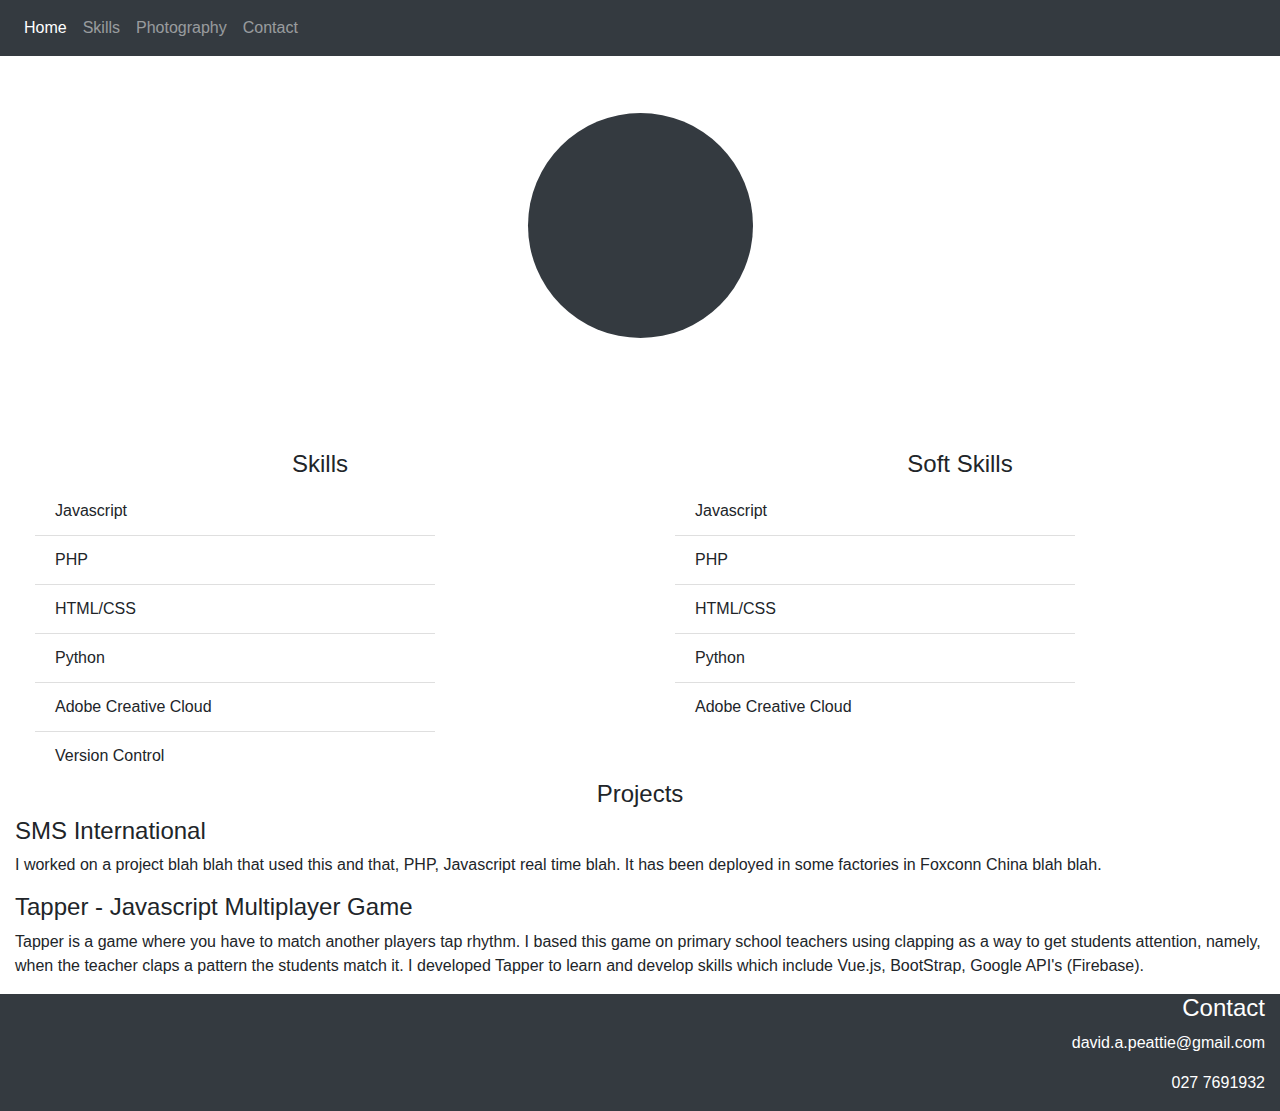
==== index.html @ 4c99501d "tapper Update" ====
<!DOCTYPE html>

 
<html><head>
<meta charset="utf-8">
<meta name="viewport" content="width=device-width, initial-scale=1, shrink-to-fit=no">
<title>DaPeattie</title>

<link rel="stylesheet" href="https://maxcdn.bootstrapcdn.com/bootstrap/4.0.0/css/bootstrap.min.css" integrity="sha384-Gn5384xqQ1aoWXA+058RXPxPg6fy4IWvTNh0E263XmFcJlSAwiGgFAW/dAiS6JXm" crossorigin="anonymous">
<link href="images/icons/web128.png" rel="icon" sizes="128x128"/>
<link rel="stylesheet"  type="text/css" href="css/main.css" />




</head>
<body>


<nav  class="navbar navbar-expand-sm navbar-dark bg-dark fixed-top" id="navContainer">
	<button class="navbar-toggler " type="button" data-toggle="collapse" data-target="#navbar" >
    	<span class="navbar-toggler-icon"></span>
  	</button>
  <!-- Navbar content -->
	<div class="collapse navbar-collapse" id="navbar">
    
        <ul class="navbar-nav">
            <li class="nav-item active">
              <a class="nav-link" href="#" id="homeNav">Home</a>
            </li>
            <li class="nav-item">
              <a class="nav-link"  href="#skills" id="skillsNav">Skills</a>
            </li>
            <li class="nav-item ">
              <a class="nav-link" href="photography.html">Photography</a>
            </li>
            <li class="nav-item">
              <a class="nav-link"  href="#contact" id="contactNav">Contact</a>
            </li>
        </ul>
	</div>
</nav>





<div class="main" >

  <div class="contentx">
  	<div class="container-fluid w-100 text-center d-flex mainBanner">
    	<div class="rounded-circle bg-dark m-auto" >
        </div>
    </div>
  
  
  
	<div id="skills" class="skills d-flex flex-wrap">
    	<div class="container-fluid w-50">
        <h4 class="w-100 text-center">Skills</h4>
            <ul class="list-group list-group-flush">
              <li class="list-group-item border-top-0 ">Javascript</li>
              <li class="list-group-item">PHP</li>
              <li class="list-group-item">HTML/CSS</li>
              <li class="list-group-item">Python</li>
              <li class="list-group-item">Adobe Creative Cloud</li>
              <li class="list-group-item">Version Control</li>
            </ul>
        </div>
        <div class="container-fluid w-50">
        <h4 class="w-100 text-center">Soft Skills</h4>
            <ul class="list-group list-group-flush ">
              <li class="list-group-item border-top-0 ">Javascript</li>
              <li class="list-group-item">PHP</li>
              <li class="list-group-item">HTML/CSS</li>
              <li class="list-group-item">Python</li>
              <li class="list-group-item">Adobe Creative Cloud</li>
            </ul>
        </div>
		
	</div>
    
    
	<div id="projects" class="projects d-flex flex-wrap">
		<h4 class="w-100 text-center">Projects</h4>
        
        <div class="container-fluid w-100">
        	<h4 class="">SMS International</h4>
            <p>I worked on a project blah blah that used this and that, PHP, Javascript real time blah.
            	It has been deployed in some factories in Foxconn China blah blah.
            </p>
        </div>
        
        <div class="container-fluid w-100">
            <h4 class="">Tapper - Javascript Multiplayer Game</h4>
            <p>Tapper is a game where you have to match another players tap rhythm. I based this game on primary school teachers using clapping as a way to get students attention, namely, when the teacher claps a pattern the students match it. I developed Tapper to learn and develop skills which include Vue.js, BootStrap, Google API's (Firebase).  
            </p>
        </div>
        
	</div>
	<div id="contact" class="contact ">
    	<div class="container-fluid w-100 float-right bg-dark text-white text-right">
            <h4 class="w100">Contact</h4>
            <p>david.a.peattie@gmail.com</p>
            <p>027 7691932</p> 
        </div> 	
	</div>
	
    
  </div>
	
	
	
</div>










<!--<script src="https://code.jquery.com/jquery-3.2.1.slim.min.js" integrity="sha384-KJ3o2DKtIkvYIK3UENzmM7KCkRr/rE9/Qpg6aAZGJwFDMVNA/GpGFF93hXpG5KkN" crossorigin="anonymous"></script>-->
<script src="https://code.jquery.com/jquery-3.3.1.min.js" crossorigin="anonymous"></script>
<script src="https://cdnjs.cloudflare.com/ajax/libs/popper.js/1.12.9/umd/popper.min.js" integrity="sha384-ApNbgh9B+Y1QKtv3Rn7W3mgPxhU9K/ScQsAP7hUibX39j7fakFPskvXusvfa0b4Q" crossorigin="anonymous"></script>
<script src="https://maxcdn.bootstrapcdn.com/bootstrap/4.0.0/js/bootstrap.min.js" integrity="sha384-JZR6Spejh4U02d8jOt6vLEHfe/JQGiRRSQQxSfFWpi1MquVdAyjUar5+76PVCmYl" crossorigin="anonymous"></script>
<script>/* https://analytics.google.com/analytics/web/provision/?authuser=0#provision/SignUp/
(function(i,s,o,g,r,a,m){i['GoogleAnalyticsObject']=r;i[r]=i[r]||function(){
(i[r].q=i[r].q||[]).push(arguments)},i[r].l=1*new Date();a=s.createElement(o),
m=s.getElementsByTagName(o)[0];a.async=1;a.src=g;m.parentNode.insertBefore(a,m)
})(window,document,'script','https://www.google-analytics.com/analytics.js','ga');

ga('create', 'UA-XXXXX-Y', 'auto');
ga('send', 'pageview');
*/




</script>

<script>

$('#skillsNav').click(function(){
	$("html, body").animate({ scrollTop: $('#skills').offset().top - $('#navContainer').outerHeight() }, 300);
});

$('#contactNav').click(function(){
	$("html, body").animate({ scrollTop: $('#contact').offset().top - $('#navContainer').outerHeight() }, 300);
});

$('#homeNav').click(function(){
	$("html, body").animate({ scrollTop: $('html').offset().top }, 300);
});


</script>


</body>
</html>
---- css/main.css ----
/* -----  Binary Clock custom css  --- */

.binaryClock{
	height: 100px;
    width: 400px;
	position:absolute;
	top:50%;
	left:13%;
	background-color:black;
	
}

.fourHigh:first-child{
	border:black solid 3px;
}

.fourHigh{
	height:100%;
	width:14.2857%;	
	background-color:green;
	display: inline-block;
    padding: 0;
    margin: 0;
	float:left;
	box-sizing:border-box;

	border-style: solid;
	border-color:black;
	border-width: 3px 3px 3px 0;
}

.fourHigh div{
	width:100%;
	height:25%;
	//background-color:black;
	box-sizing: border-box;
	border-bottom: 3px solid black;
	
}



.fourHigh div:last-child{
	border:none;
}


.fourHigh .digit{
    position: absolute;
    width: 51px;
    height: 94px;
    border: none;
    font-family: sans-serif;
    font-size: 86px;
    text-align: center;
    line-height: 1.1;
}

/* -----  RT css ---- */
.progress-label {
	float: left;
    width: 25%;
    text-align: center;
}

#preGame, #app{
	max-width: 575px;
    margin: auto	
}

.tapActions button{
	width:50%;
	margin:0 5px 0 0 !important;	
}

.tapActions button:last-child{
	margin:0 !important;	
}




/* -----  photography css ---- */
.carousel-inner>.carousel-item>a>div, .carousel-inner>.carousel-item>div {
    margin: 0 auto;
	background-position: top center;
	background-origin:border-box;
	background-repeat: no-repeat;
	background-size: contain;
	height:100%;
	

}

.carousel-inner>.carousel-item>a>img, .carousel-inner>.carousel-item>img {
	object-fit: contain;
	height:700px
}



/* -------------------- home css --------------------------- */
.main{
	width:100%;
	background-color:white;
}

.mainBanner{
	height: 50vh;
    background-size: 100%;
    background-image: url(images/photos/IMG_4545.jpg);
    background-repeat: no-repeat;	
	
}

.mainBanner .rounded-circle{
	width:25vh;
	height:25vh;
}

.skills .list-group{
	max-width:400px;
	margin-left:20px;	
}



/* ----- same as nav-bar-sm collapse size ----- */
@media screen and (max-width: 575px){
	.skills .container-fluid {
		width:100% !important
	}
}
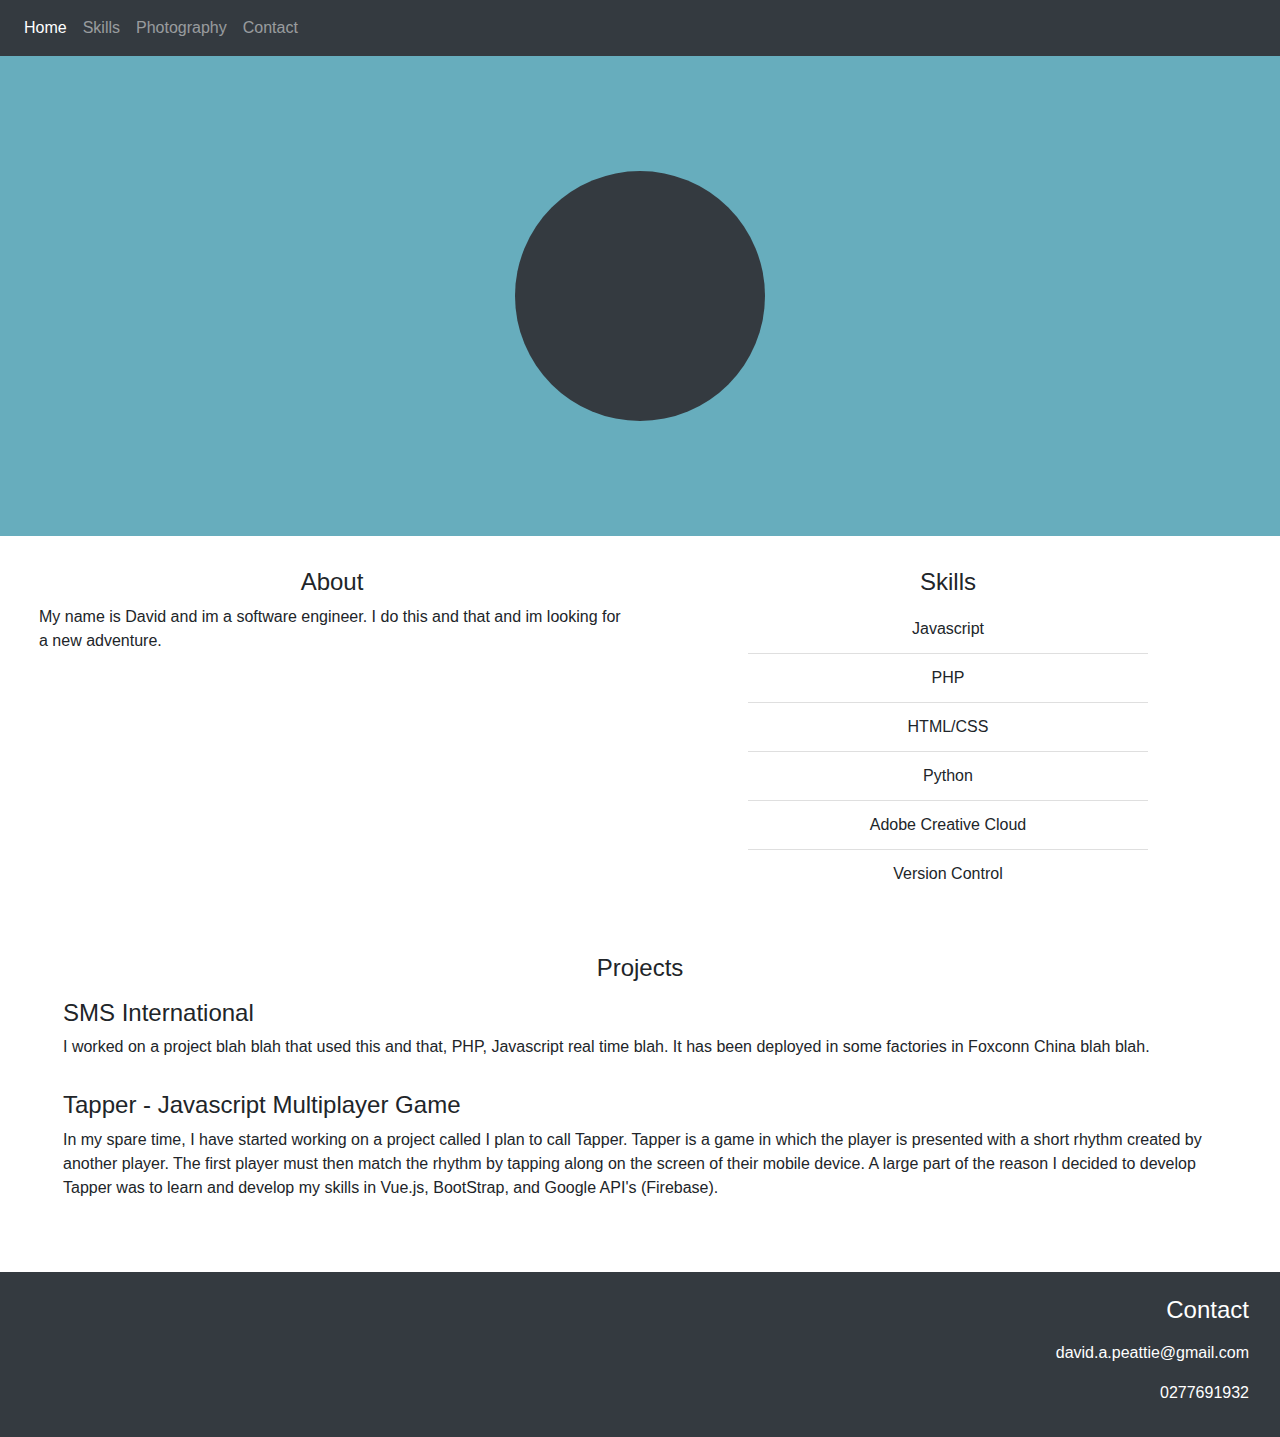
==== commit b8890ebb: "css updates" ====
--- a/index.html
+++ b/index.html
@@ -47,18 +47,26 @@
 
 <div class="main" >
 
-  <div class="contentx">
+  <div class="content mx-auto">
   	<div class="container-fluid w-100 text-center d-flex mainBanner">
     	<div class="rounded-circle bg-dark m-auto" >
         </div>
     </div>
   
+        
   
-  
-	<div id="skills" class="skills d-flex flex-wrap">
-    	<div class="container-fluid w-50">
-        <h4 class="w-100 text-center">Skills</h4>
-            <ul class="list-group list-group-flush">
+	<div id="skills" class="skills d-flex flex-wrap m-4">
+   	
+   		<div class="container-fluid w-50 my-2">
+      		<h4 class="w-100 text-center">About</h4>
+            <p>My name is David and im a software engineer. I do this and that and im looking for a new adventure.
+            </p>
+        </div>
+   	
+   	
+    	<div class="container-fluid w-50 text-center my-2">
+        <h4 class="w-100 ">Skills</h4>
+            <ul class="list-group list-group-flush mx-auto">
               <li class="list-group-item border-top-0 ">Javascript</li>
               <li class="list-group-item">PHP</li>
               <li class="list-group-item">HTML/CSS</li>
@@ -67,48 +75,41 @@
               <li class="list-group-item">Version Control</li>
             </ul>
         </div>
-        <div class="container-fluid w-50">
-        <h4 class="w-100 text-center">Soft Skills</h4>
-            <ul class="list-group list-group-flush ">
-              <li class="list-group-item border-top-0 ">Javascript</li>
-              <li class="list-group-item">PHP</li>
-              <li class="list-group-item">HTML/CSS</li>
-              <li class="list-group-item">Python</li>
-              <li class="list-group-item">Adobe Creative Cloud</li>
-            </ul>
-        </div>
+
 		
 	</div>
     
     
-	<div id="projects" class="projects d-flex flex-wrap">
+	<div id="projects" class="projects d-flex flex-wrap m-5">
 		<h4 class="w-100 text-center">Projects</h4>
         
-        <div class="container-fluid w-100">
+        <div class="container-fluid w-100 my-2">
         	<h4 class="">SMS International</h4>
             <p>I worked on a project blah blah that used this and that, PHP, Javascript real time blah.
             	It has been deployed in some factories in Foxconn China blah blah.
             </p>
         </div>
         
-        <div class="container-fluid w-100">
+        <div class="container-fluid w-100 my-2">
             <h4 class="">Tapper - Javascript Multiplayer Game</h4>
-            <p>Tapper is a game where you have to match another players tap rhythm. I based this game on primary school teachers using clapping as a way to get students attention, namely, when the teacher claps a pattern the students match it. I developed Tapper to learn and develop skills which include Vue.js, BootStrap, Google API's (Firebase).  
+            <p>In my spare time, I have started working on a project called I plan to call Tapper. Tapper is a game in which the player is presented with a short rhythm created by another player. The first player must then match the rhythm by tapping along on the screen of their mobile device. A large part of the reason I decided to develop Tapper was to learn and develop my skills in Vue.js, BootStrap, and Google API's (Firebase).
             </p>
         </div>
         
 	</div>
-	<div id="contact" class="contact ">
-    	<div class="container-fluid w-100 float-right bg-dark text-white text-right">
-            <h4 class="w100">Contact</h4>
-            <p>david.a.peattie@gmail.com</p>
-            <p>027 7691932</p> 
+	
+	
+   
+     
+  </div> <!-- content end -->
+
+	<div id="contact" class="contact bg-dark p-3">
+    	<div class="container-fluid w-100 text-white text-right my-2">
+            <h4 class="mb-3">Contact</h4>
+			<p><a href="mailto:david.a.peattie@gmail.com">david.a.peattie@gmail.com</a></p>
+			<p><a href="tel:+64277691932" >0277691932</a></p> 
         </div> 	
 	</div>
-	
-    
-  </div>
-	
 	
 	
 </div>
--- a/css/main.css
+++ b/css/main.css
@@ -104,19 +104,21 @@
 .main{
 	width:100%;
 	background-color:white;
+	margin-top:56px;
 }
 
 .mainBanner{
-	height: 50vh;
-    background-size: 100%;
-    background-image: url(images/photos/IMG_4545.jpg);
-    background-repeat: no-repeat;	
-	
+    height: 480px;
+	background-color:#67adbd;
 }
 
 .mainBanner .rounded-circle{
-	width:25vh;
-	height:25vh;
+	width: 250px;
+    height: 250px;
+    background-image: url(../images/photos/IMG_4545.jpg);
+    background-repeat: no-repeat;
+    background-position: center;
+    background-size: 164%;
 }
 
 .skills .list-group{
@@ -124,6 +126,18 @@
 	margin-left:20px;	
 }
 
+
+
+.contact a{
+	color:white;	
+	-webkit-transition: 0.2s;
+	-o-transition: 0.2s;
+	transition: 0.2s;
+}
+.contact a:hover{
+	text-decoration: none;
+	color:#67adbd		
+}
 
 
 /* ----- same as nav-bar-sm collapse size ----- */
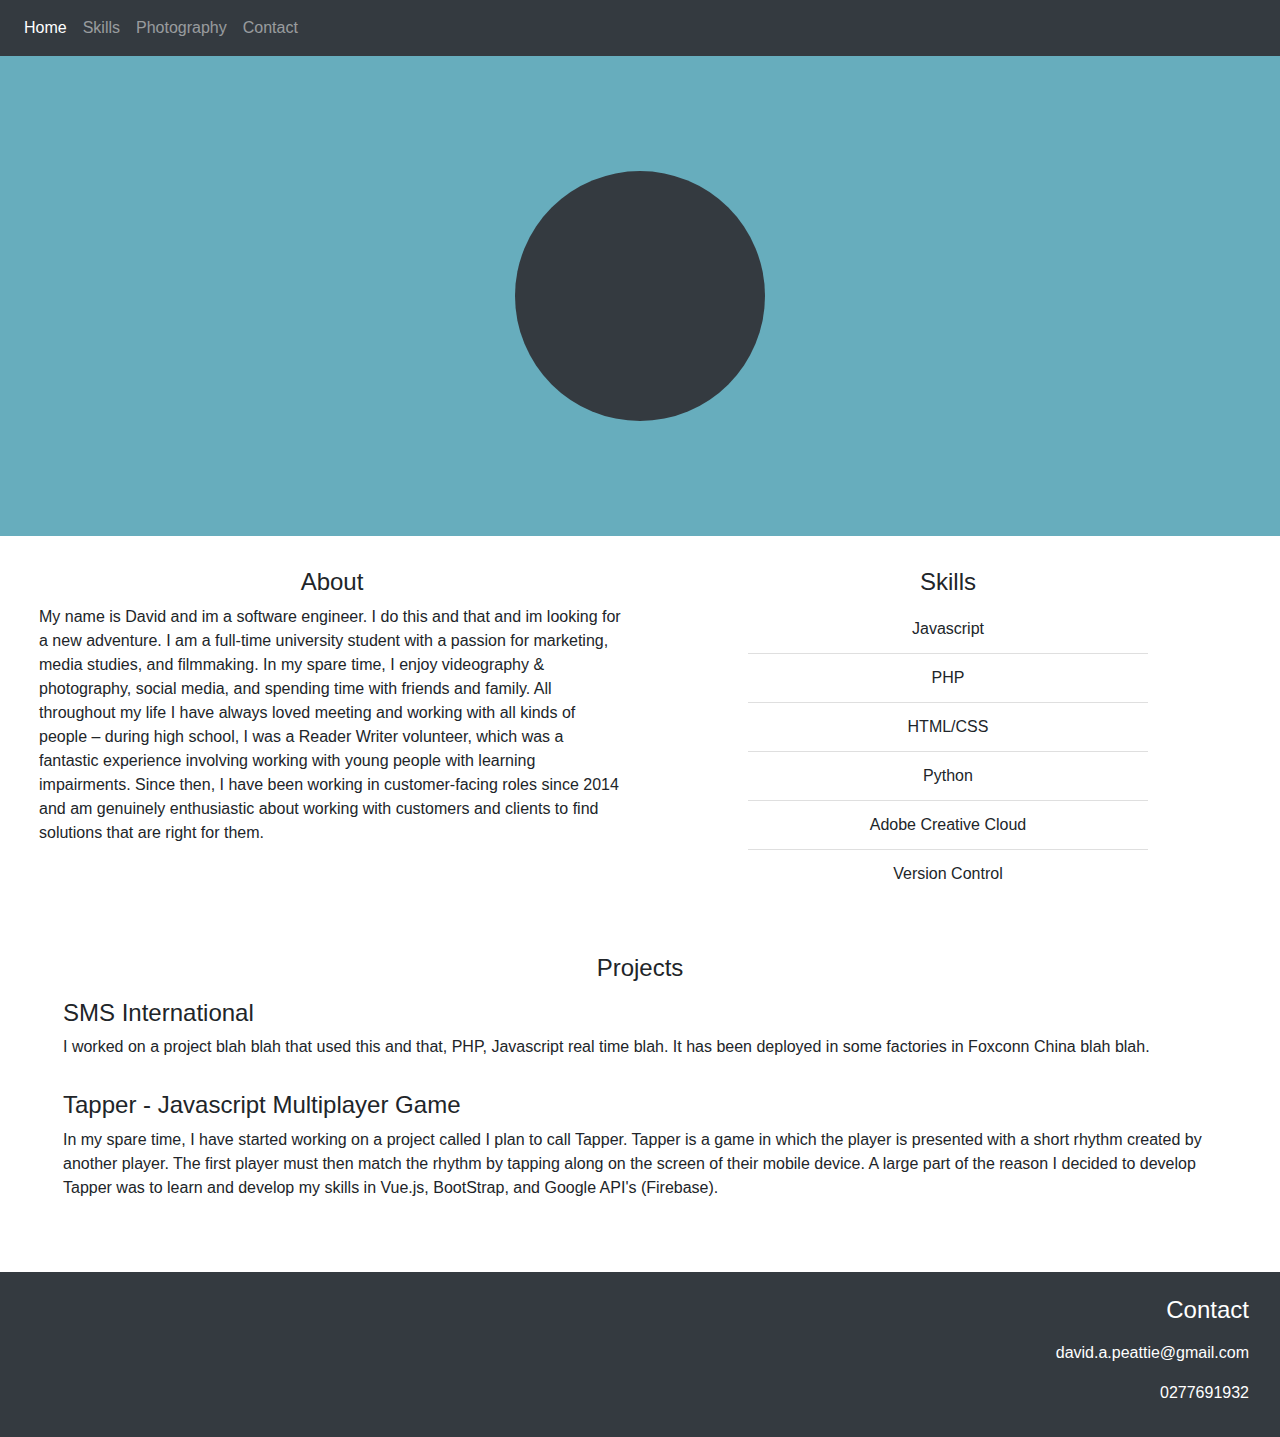
==== commit d88e1d81: "bloat about" ====
--- a/index.html
+++ b/index.html
@@ -60,6 +60,7 @@
    		<div class="container-fluid w-50 my-2">
       		<h4 class="w-100 text-center">About</h4>
             <p>My name is David and im a software engineer. I do this and that and im looking for a new adventure.
+            I am a full-time university student with a passion for marketing, media studies, and filmmaking. In my spare time, I enjoy videography & photography, social media, and spending time with friends and family. All throughout my life I have always loved meeting and working with all kinds of people – during high school, I was a Reader Writer volunteer, which was a fantastic experience involving working with young people with learning impairments. Since then, I have been working in customer-facing roles since 2014 and am genuinely enthusiastic about working with customers and clients to find solutions that are right for them.
             </p>
         </div>
    	
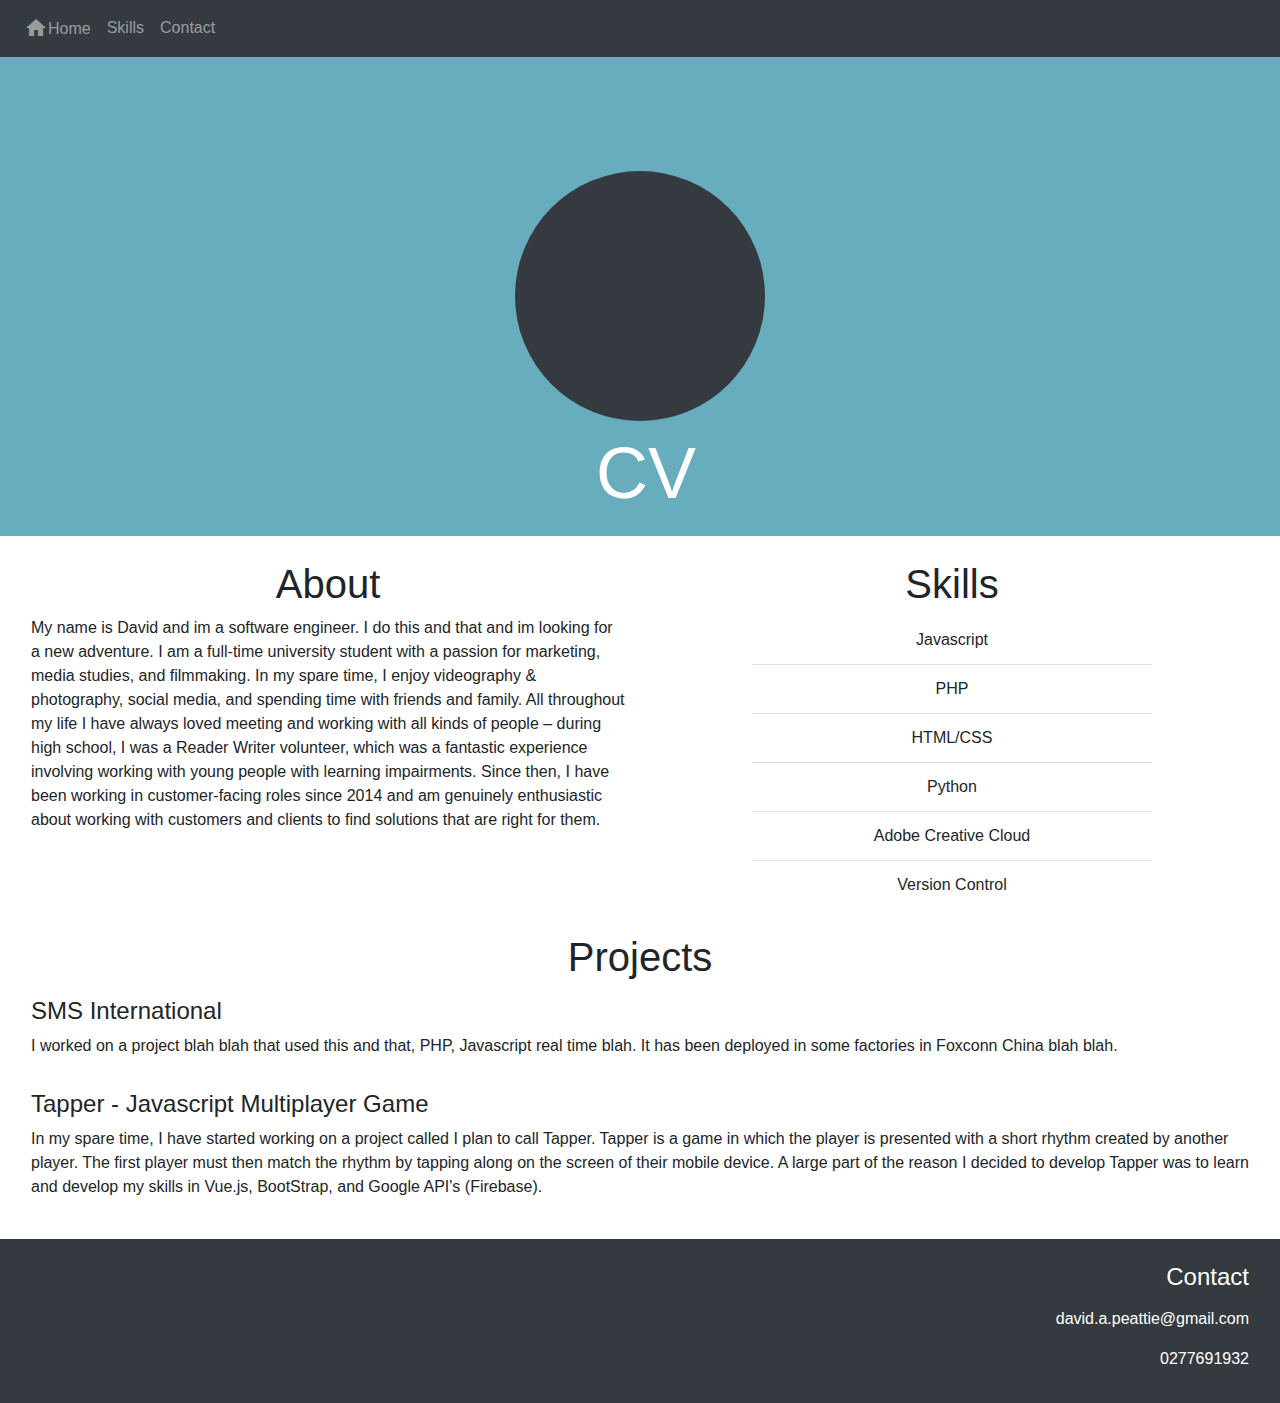
==== commit b6e9ef1c: "cv and headings" ====
--- a/index.html
+++ b/index.html
@@ -6,8 +6,10 @@
 <meta name="viewport" content="width=device-width, initial-scale=1, shrink-to-fit=no">
 <title>DaPeattie</title>
 
+	
+<link href="https://fonts.googleapis.com/icon?family=Material+Icons" rel="stylesheet">
 <link rel="stylesheet" href="https://maxcdn.bootstrapcdn.com/bootstrap/4.0.0/css/bootstrap.min.css" integrity="sha384-Gn5384xqQ1aoWXA+058RXPxPg6fy4IWvTNh0E263XmFcJlSAwiGgFAW/dAiS6JXm" crossorigin="anonymous">
-<link href="images/icons/web128.png" rel="icon" sizes="128x128"/>
+<link href="images/icons/web192.png" rel="icon" sizes="192x192"/>
 <link rel="stylesheet"  type="text/css" href="css/main.css" />
 
 
@@ -25,17 +27,14 @@
 	<div class="collapse navbar-collapse" id="navbar">
     
         <ul class="navbar-nav">
-            <li class="nav-item active">
-              <a class="nav-link" href="#" id="homeNav">Home</a>
+            <li class="nav-item">
+              <a class="nav-link t-300" href="#" id="homeNav"><i class="material-icons">home</i>Home</a>
             </li>
             <li class="nav-item">
-              <a class="nav-link"  href="#skills" id="skillsNav">Skills</a>
-            </li>
-            <li class="nav-item ">
-              <a class="nav-link" href="photography.html">Photography</a>
+              <a class="nav-link t-300"  href="#skills" id="skillsNav">Skills</a>
             </li>
             <li class="nav-item">
-              <a class="nav-link"  href="#contact" id="contactNav">Contact</a>
+              <a class="nav-link t-300"  href="#contact" id="contactNav">Contact</a>
             </li>
         </ul>
 	</div>
@@ -50,15 +49,17 @@
   <div class="content mx-auto">
   	<div class="container-fluid w-100 text-center d-flex mainBanner">
     	<div class="rounded-circle bg-dark m-auto" >
-        </div>
+    		 <h1 class="display-3 position-absolute cvDiv"><a class="cvLink t-300" target="_blank" href="./files/David CV 2018.pdf">CV</a></h1>
+    	</div>
+       
     </div>
   
         
   
-	<div id="skills" class="skills d-flex flex-wrap m-4">
+	<div id="skills" class="skills d-flex flex-wrap m-3">
    	
    		<div class="container-fluid w-50 my-2">
-      		<h4 class="w-100 text-center">About</h4>
+      		<h1 class="w-100 text-center">About</h1>
             <p>My name is David and im a software engineer. I do this and that and im looking for a new adventure.
             I am a full-time university student with a passion for marketing, media studies, and filmmaking. In my spare time, I enjoy videography & photography, social media, and spending time with friends and family. All throughout my life I have always loved meeting and working with all kinds of people – during high school, I was a Reader Writer volunteer, which was a fantastic experience involving working with young people with learning impairments. Since then, I have been working in customer-facing roles since 2014 and am genuinely enthusiastic about working with customers and clients to find solutions that are right for them.
             </p>
@@ -66,7 +67,7 @@
    	
    	
     	<div class="container-fluid w-50 text-center my-2">
-        <h4 class="w-100 ">Skills</h4>
+        <h1 class="w-100 ">Skills</h1>
             <ul class="list-group list-group-flush mx-auto">
               <li class="list-group-item border-top-0 ">Javascript</li>
               <li class="list-group-item">PHP</li>
@@ -81,8 +82,8 @@
 	</div>
     
     
-	<div id="projects" class="projects d-flex flex-wrap m-5">
-		<h4 class="w-100 text-center">Projects</h4>
+	<div id="projects" class="projects d-flex flex-wrap m-3">
+		<h1 class="w-100 text-center">Projects</h1>
         
         <div class="container-fluid w-100 my-2">
         	<h4 class="">SMS International</h4>
@@ -107,8 +108,8 @@
 	<div id="contact" class="contact bg-dark p-3">
     	<div class="container-fluid w-100 text-white text-right my-2">
             <h4 class="mb-3">Contact</h4>
-			<p><a href="mailto:david.a.peattie@gmail.com">david.a.peattie@gmail.com</a></p>
-			<p><a href="tel:+64277691932" >0277691932</a></p> 
+			<p><a class="t-300" href="mailto:david.a.peattie@gmail.com">david.a.peattie@gmail.com</a></p>
+			<p><a class="t-300" href="tel:+64277691932" >0277691932</a></p>
         </div> 	
 	</div>
 	
--- a/css/main.css
+++ b/css/main.css
@@ -33,7 +33,7 @@
 .fourHigh div{
 	width:100%;
 	height:25%;
-	//background-color:black;
+	/*background-color:black;*/
 	box-sizing: border-box;
 	border-bottom: 3px solid black;
 	
@@ -128,17 +128,41 @@
 
 
 
-.contact a{
+.contact a, .cvLink{
 	color:white;	
-	-webkit-transition: 0.2s;
-	-o-transition: 0.2s;
-	transition: 0.2s;
 }
-.contact a:hover{
+
+.contact a:hover {
 	text-decoration: none;
 	color:#67adbd		
 }
 
+.cvLink:hover{
+	text-decoration: none;
+	color:black;
+}
+
+
+.cvDiv{
+	left: 50%;
+    top: 430px;
+    margin-left: -44px;
+}
+
+#navbar .nav-link:hover{
+	color:#67adbd;	
+}
+
+
+.t-300{
+	-webkit-transition: 0.3s;
+	-o-transition: 0.3s;
+	transition: 0.3s;	
+}
+
+.nav-link .material-icons{
+	vertical-align: -6px;
+}
 
 /* ----- same as nav-bar-sm collapse size ----- */
 @media screen and (max-width: 575px){
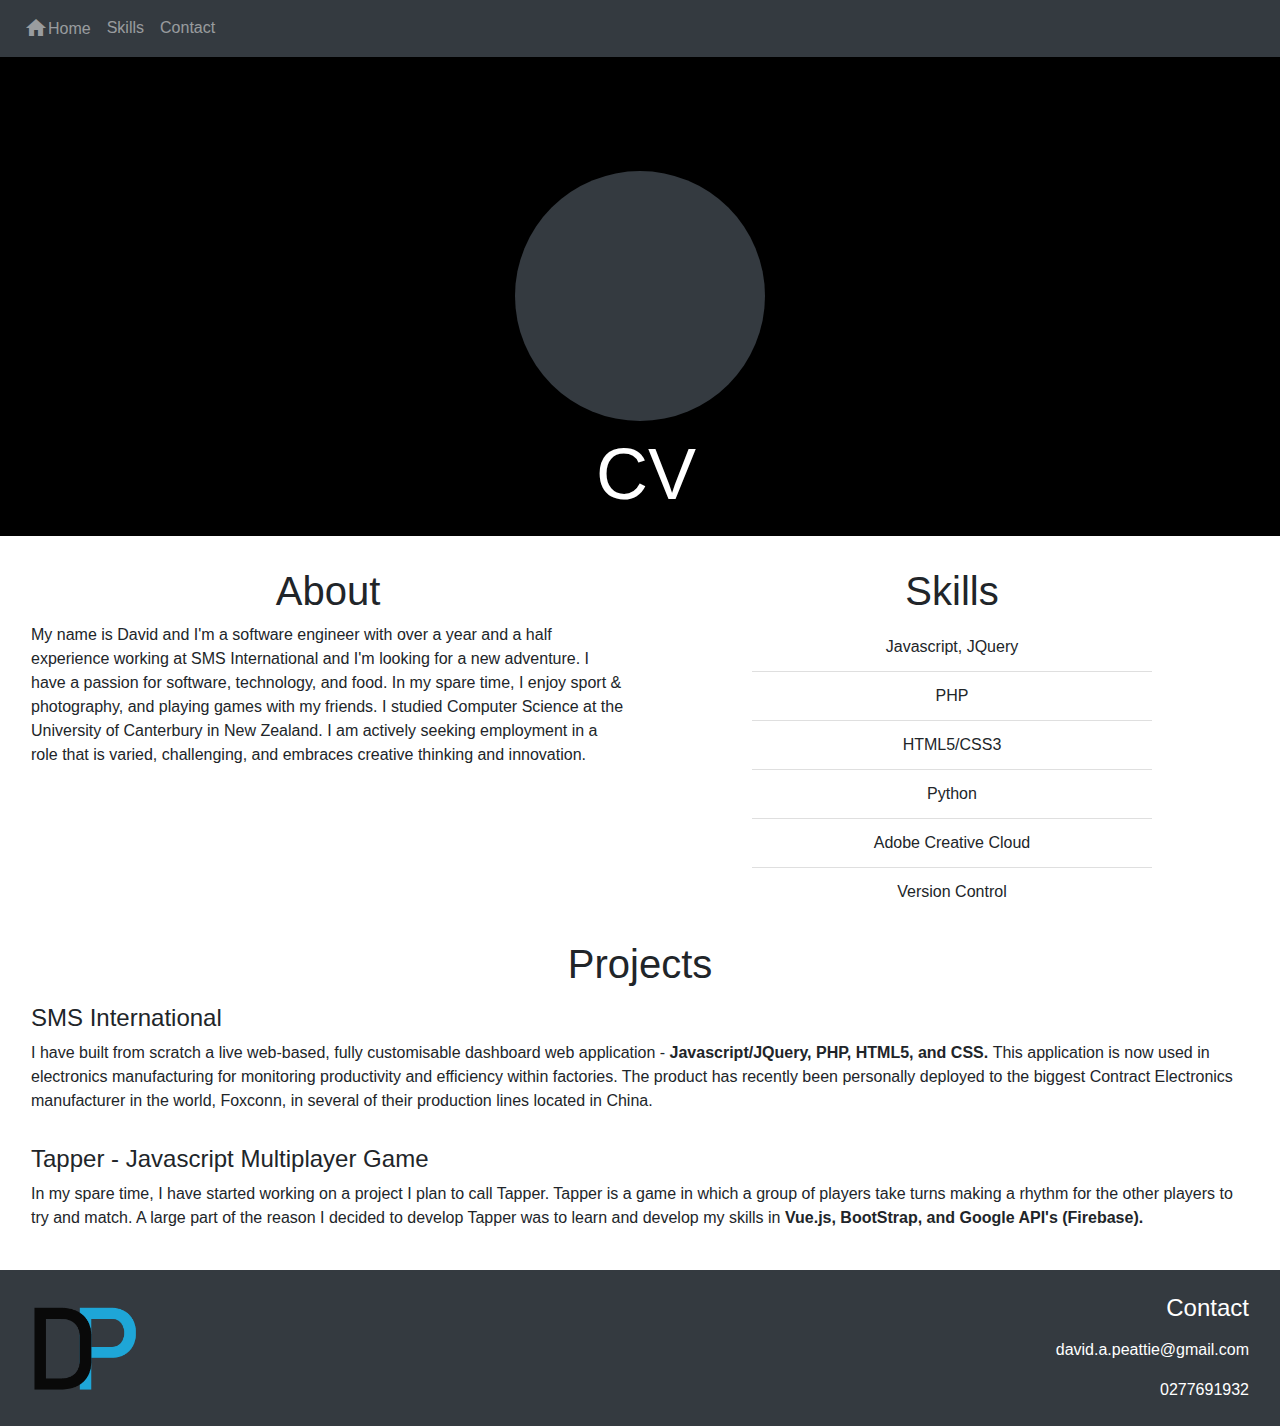
==== commit 72789968: "Canvas header content rewrite" ====
--- a/index.html
+++ b/index.html
@@ -47,11 +47,14 @@
 <div class="main" >
 
   <div class="content mx-auto">
-  	<div class="container-fluid w-100 text-center d-flex mainBanner">
+	<!--  -->
+	<canvas class="w-100 bg-black" id="mainCanvas" width="1920" height="480">  
+	</canvas>
+	  
+  	<div class="container-fluid w-100 text-center d-flex position-absolute mainBanner">
     	<div class="rounded-circle bg-dark m-auto" >
     		 <h1 class="display-3 position-absolute cvDiv"><a class="cvLink t-300" target="_blank" href="./files/David CV 2018.pdf">CV</a></h1>
-    	</div>
-       
+		</div>  
     </div>
   
         
@@ -60,8 +63,7 @@
    	
    		<div class="container-fluid w-50 my-2">
       		<h1 class="w-100 text-center">About</h1>
-            <p>My name is David and im a software engineer. I do this and that and im looking for a new adventure.
-            I am a full-time university student with a passion for marketing, media studies, and filmmaking. In my spare time, I enjoy videography & photography, social media, and spending time with friends and family. All throughout my life I have always loved meeting and working with all kinds of people – during high school, I was a Reader Writer volunteer, which was a fantastic experience involving working with young people with learning impairments. Since then, I have been working in customer-facing roles since 2014 and am genuinely enthusiastic about working with customers and clients to find solutions that are right for them.
+            <p>My name is David and I'm a software engineer with over a year and a half experience working at SMS International and I'm looking for a new adventure. I have a passion for software, technology, and food. In my spare time, I enjoy sport & photography, and playing games with my friends. I studied Computer Science at the University of Canterbury in New Zealand. I am actively seeking employment in a role that is varied, challenging, and embraces creative thinking and innovation.
             </p>
         </div>
    	
@@ -69,9 +71,9 @@
     	<div class="container-fluid w-50 text-center my-2">
         <h1 class="w-100 ">Skills</h1>
             <ul class="list-group list-group-flush mx-auto">
-              <li class="list-group-item border-top-0 ">Javascript</li>
+              <li class="list-group-item border-top-0 ">Javascript, JQuery</li>
               <li class="list-group-item">PHP</li>
-              <li class="list-group-item">HTML/CSS</li>
+              <li class="list-group-item">HTML5/CSS3</li>
               <li class="list-group-item">Python</li>
               <li class="list-group-item">Adobe Creative Cloud</li>
               <li class="list-group-item">Version Control</li>
@@ -87,14 +89,13 @@
         
         <div class="container-fluid w-100 my-2">
         	<h4 class="">SMS International</h4>
-            <p>I worked on a project blah blah that used this and that, PHP, Javascript real time blah.
-            	It has been deployed in some factories in Foxconn China blah blah.
+            <p>I have built from scratch a live web-based, fully customisable dashboard web application - <strong> Javascript/JQuery, PHP, HTML5, and CSS. </strong> This application is now used in electronics manufacturing for monitoring productivity and efficiency within factories. The product has recently been personally deployed to the biggest Contract Electronics manufacturer in the world, Foxconn, in several of their production lines located in China. 
             </p>
         </div>
         
         <div class="container-fluid w-100 my-2">
             <h4 class="">Tapper - Javascript Multiplayer Game</h4>
-            <p>In my spare time, I have started working on a project called I plan to call Tapper. Tapper is a game in which the player is presented with a short rhythm created by another player. The first player must then match the rhythm by tapping along on the screen of their mobile device. A large part of the reason I decided to develop Tapper was to learn and develop my skills in Vue.js, BootStrap, and Google API's (Firebase).
+            <p>In my spare time, I have started working on a project I plan to call Tapper. Tapper is a game in which a group of players take turns making a rhythm for the other players to try and match. A large part of the reason I decided to develop Tapper was to learn and develop my skills in<strong> Vue.js, BootStrap, and Google API's (Firebase). </strong>
             </p>
         </div>
         
@@ -107,9 +108,10 @@
 
 	<div id="contact" class="contact bg-dark p-3">
     	<div class="container-fluid w-100 text-white text-right my-2">
+			<div class="dpIcon float-left"></div>
             <h4 class="mb-3">Contact</h4>
 			<p><a class="t-300" href="mailto:david.a.peattie@gmail.com">david.a.peattie@gmail.com</a></p>
-			<p><a class="t-300" href="tel:+64277691932" >0277691932</a></p>
+			<p class="m-0"><a class="t-300" href="tel:+64277691932" >0277691932</a></p>
         </div> 	
 	</div>
 	
@@ -129,6 +131,7 @@
 <script src="https://code.jquery.com/jquery-3.3.1.min.js" crossorigin="anonymous"></script>
 <script src="https://cdnjs.cloudflare.com/ajax/libs/popper.js/1.12.9/umd/popper.min.js" integrity="sha384-ApNbgh9B+Y1QKtv3Rn7W3mgPxhU9K/ScQsAP7hUibX39j7fakFPskvXusvfa0b4Q" crossorigin="anonymous"></script>
 <script src="https://maxcdn.bootstrapcdn.com/bootstrap/4.0.0/js/bootstrap.min.js" integrity="sha384-JZR6Spejh4U02d8jOt6vLEHfe/JQGiRRSQQxSfFWpi1MquVdAyjUar5+76PVCmYl" crossorigin="anonymous"></script>
+	
 <script>/* https://analytics.google.com/analytics/web/provision/?authuser=0#provision/SignUp/
 (function(i,s,o,g,r,a,m){i['GoogleAnalyticsObject']=r;i[r]=i[r]||function(){
 (i[r].q=i[r].q||[]).push(arguments)},i[r].l=1*new Date();a=s.createElement(o),
@@ -143,6 +146,8 @@
 
 
 </script>
+	
+<script src="./javascript/canvas.js" ></script>
 
 <script>
 
--- a/css/main.css
+++ b/css/main.css
@@ -101,6 +101,8 @@
 
 
 /* -------------------- home css --------------------------- */
+
+/* ----- banner ---- */
 .main{
 	width:100%;
 	background-color:white;
@@ -109,7 +111,7 @@
 
 .mainBanner{
     height: 480px;
-	background-color:#67adbd;
+	top:56px;
 }
 
 .mainBanner .rounded-circle{
@@ -121,38 +123,6 @@
     background-size: 164%;
 }
 
-.skills .list-group{
-	max-width:400px;
-	margin-left:20px;	
-}
-
-
-
-.contact a, .cvLink{
-	color:white;	
-}
-
-.contact a:hover {
-	text-decoration: none;
-	color:#67adbd		
-}
-
-.cvLink:hover{
-	text-decoration: none;
-	color:black;
-}
-
-
-.cvDiv{
-	left: 50%;
-    top: 430px;
-    margin-left: -44px;
-}
-
-#navbar .nav-link:hover{
-	color:#67adbd;	
-}
-
 
 .t-300{
 	-webkit-transition: 0.3s;
@@ -163,6 +133,70 @@
 .nav-link .material-icons{
 	vertical-align: -6px;
 }
+
+
+.skills .list-group{
+	max-width:400px;
+	margin-left:20px;	
+}
+
+
+
+
+
+
+
+
+.cvDiv{
+	left: 50%;
+    top: 375px;
+    margin-left: -44px;
+}
+
+
+
+
+/* -------- Contact Tab --------- */
+
+.dpIcon{
+
+	width:108px;
+	height:108px;
+	background-image: url('../images/icons/web192.png');
+	background-size: contain;
+}
+
+
+
+
+.bg-black{
+	background-color:black;
+}
+
+
+.contact a, .cvLink{
+	color:white;	
+}
+
+
+
+
+/* ---------- Links --------------- */
+
+a{
+	cursor:pointer;
+}
+
+a:hover {
+	text-decoration: none;
+	color:#67adbd		
+}
+
+#navbar .nav-link:hover{
+	color:#67adbd;	
+}
+
+
 
 /* ----- same as nav-bar-sm collapse size ----- */
 @media screen and (max-width: 575px){
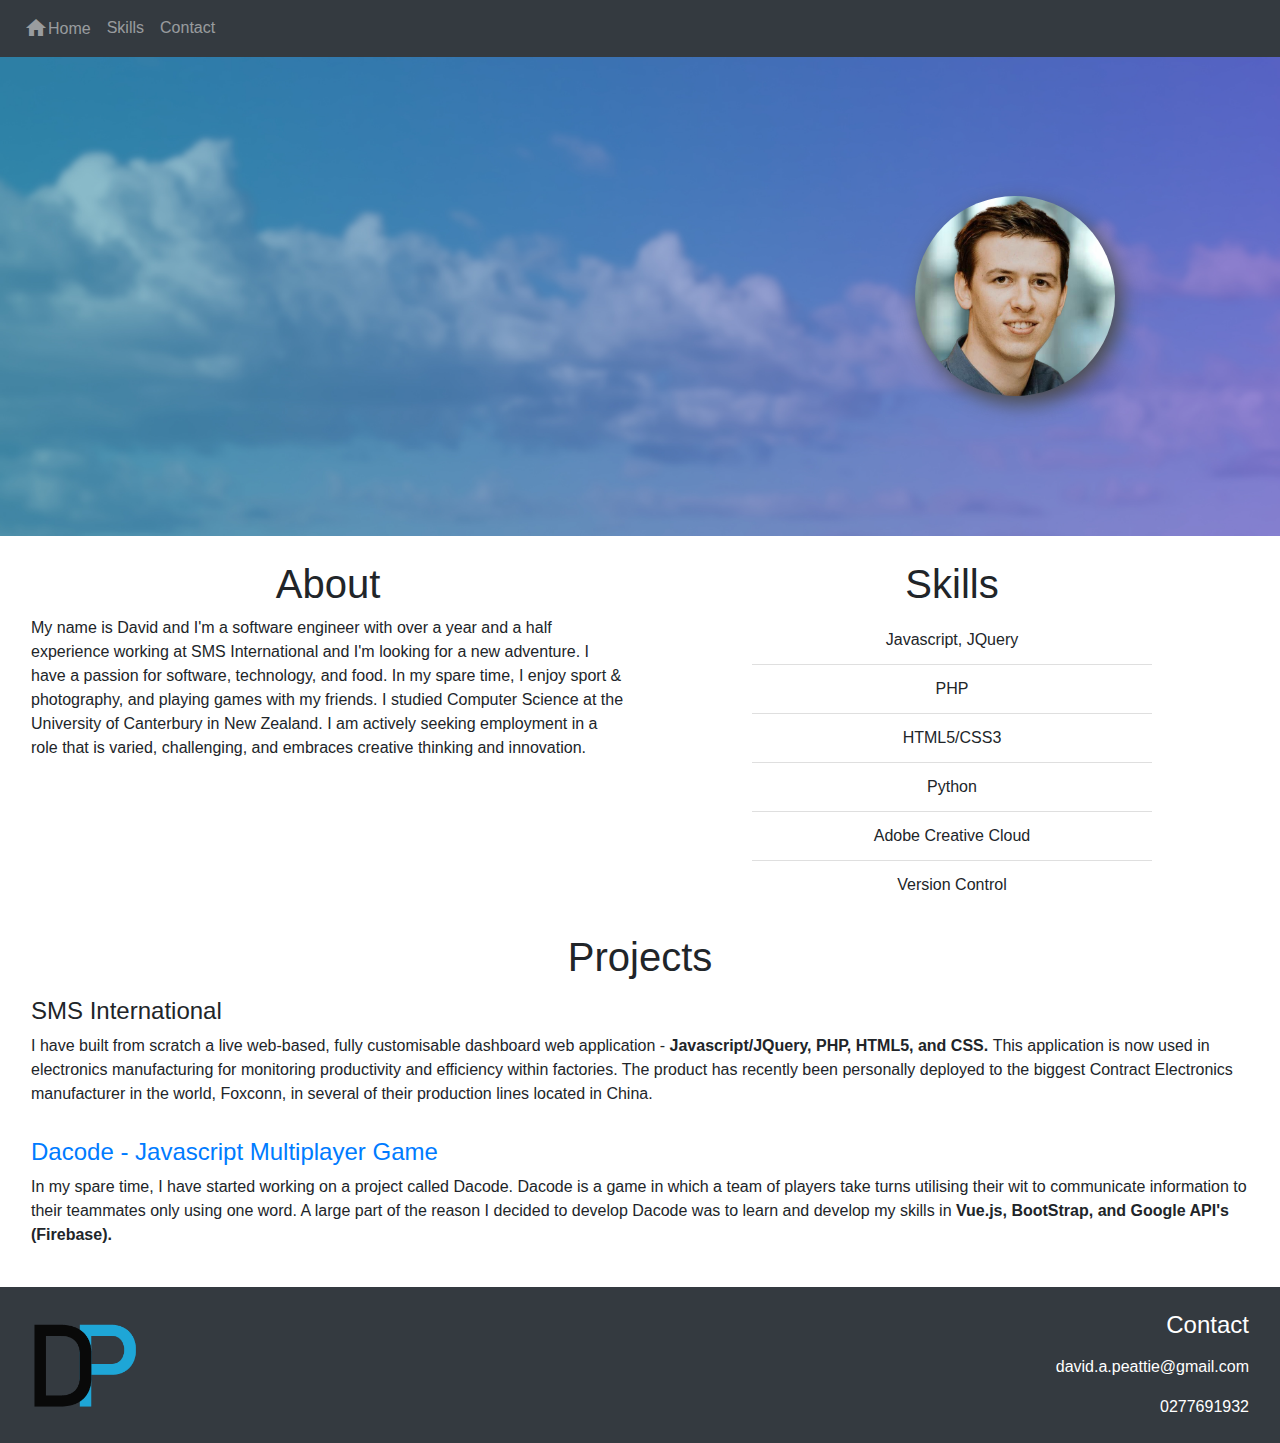
==== commit 0a3c4ec1: "banner changes" ====
--- a/index.html
+++ b/index.html
@@ -47,15 +47,19 @@
 <div class="main" >
 
   <div class="content mx-auto">
-	<!--  -->
+	<!--  
 	<canvas class="w-100 bg-black" id="mainCanvas" width="1920" height="480">  
 	</canvas>
-	  
-  	<div class="container-fluid w-100 text-center d-flex position-absolute mainBanner">
-    	<div class="rounded-circle bg-dark m-auto" >
-    		 <h1 class="display-3 position-absolute cvDiv"><a class="cvLink t-300" target="_blank" href="./files/David CV 2018.pdf">CV</a></h1>
-		</div>  
-    </div>
+	  -->
+	<div class="topBanner">
+			<div class="container-fluid w-100 text-center d-flex mainBanner">
+			<div class="rounded-circle bg-dark m-auto" >
+				 <h1 class="display-3 position-absolute cvDiv"><a class="cvLink t-300" target="_blank" href="./files/David CV 2018.pdf">CV</a></h1>
+			</div>  
+		</div>
+	</div> 
+	
+  
   
         
   
@@ -94,8 +98,8 @@
         </div>
         
         <div class="container-fluid w-100 my-2">
-            <h4 class="">Tapper - Javascript Multiplayer Game</h4>
-            <p>In my spare time, I have started working on a project I plan to call Tapper. Tapper is a game in which a group of players take turns making a rhythm for the other players to try and match. A large part of the reason I decided to develop Tapper was to learn and develop my skills in<strong> Vue.js, BootStrap, and Google API's (Firebase). </strong>
+            <h4 class=""><a href="dacode.html">Dacode - Javascript Multiplayer Game</a></h4>
+            <p>In my spare time, I have started working on a project called Dacode. Dacode is a game in which a team of players take turns utilising their wit to communicate information to their teammates only using one word. A large part of the reason I decided to develop Dacode was to learn and develop my skills in<strong> Vue.js, BootStrap, and Google API's (Firebase). </strong>
             </p>
         </div>
         
--- a/css/main.css
+++ b/css/main.css
@@ -115,14 +115,26 @@
 }
 
 .mainBanner .rounded-circle{
-	width: 250px;
-    height: 250px;
-    background-image: url(../images/photos/IMG_4545.jpg);
+	width: 200px;
+    height: 200px;
+    background-image: url(../images/photos/portrait.jpg);
     background-repeat: no-repeat;
-    background-position: center;
-    background-size: 164%;
-}
-
+    background-position: center 0px;
+    background-size: 100%;
+	
+    box-shadow: 6px 8px 20px 0px #4c4c4c;
+	
+	margin-right:150px !important;
+}
+
+
+.topBanner{
+	background-image: url(../images/photos/banner.jpg);
+    background-repeat: no-repeat;
+    background-position: center 0;
+    background-size: cover;
+    object-fit: unset;
+}
 
 .t-300{
 	-webkit-transition: 0.3s;
@@ -151,6 +163,7 @@
 	left: 50%;
     top: 375px;
     margin-left: -44px;
+	display:none !important;
 }
 
 
@@ -189,11 +202,11 @@
 
 a:hover {
 	text-decoration: none;
-	color:#67adbd		
+	color:#31a6d7;		
 }
 
 #navbar .nav-link:hover{
-	color:#67adbd;	
+	color:#31a6d7;	
 }
 
 
@@ -203,7 +216,15 @@
 	.skills .container-fluid {
 		width:100% !important
 	}
-}
-
-
-
+	
+	.mainBanner .rounded-circle{
+		margin: auto !important;
+	}
+	
+	.mainBanner{
+		height: 270px;
+	}
+}
+
+
+
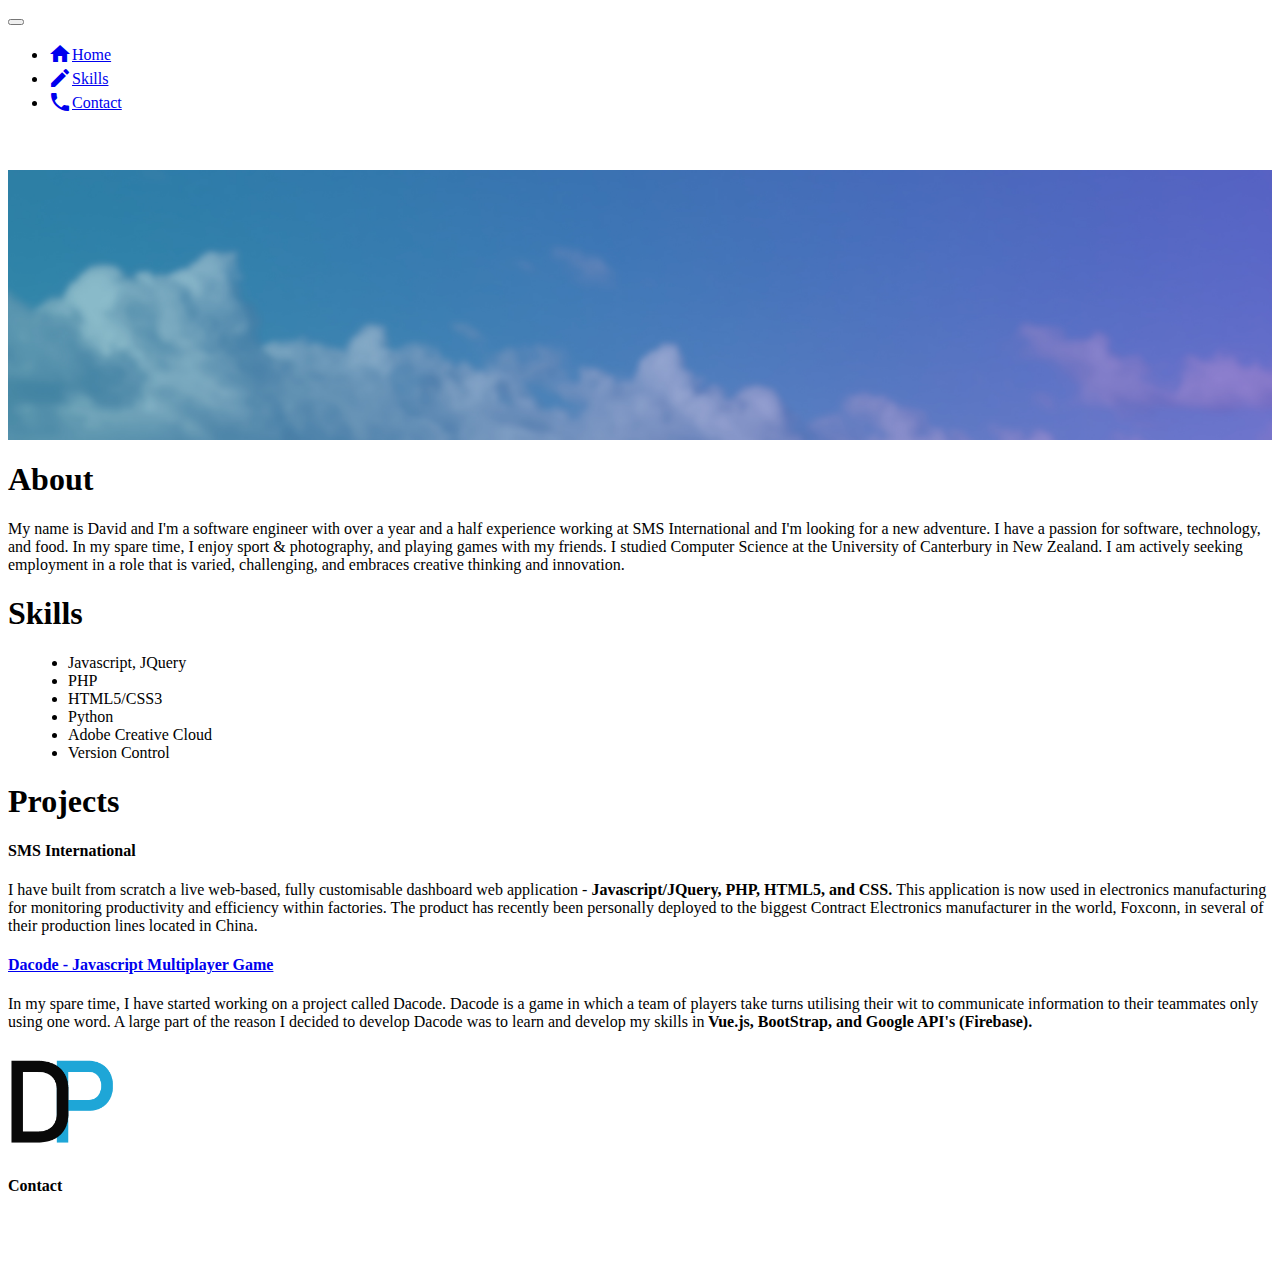
==== commit d6b8ac4c: "remove dp" ====
--- a/index.html
+++ b/index.html
@@ -8,7 +8,8 @@
 
 	
 <link href="https://fonts.googleapis.com/icon?family=Material+Icons" rel="stylesheet">
-<link rel="stylesheet" href="https://maxcdn.bootstrapcdn.com/bootstrap/4.0.0/css/bootstrap.min.css" integrity="sha384-Gn5384xqQ1aoWXA+058RXPxPg6fy4IWvTNh0E263XmFcJlSAwiGgFAW/dAiS6JXm" crossorigin="anonymous">
+<link rel="stylesheet" href="https://stackpath.bootstrapcdn.com/bootstrap/4.1.3/css/bootstrap.min.css" integrity="sha384-MCw98/SFnGE8fJT3GXwEOngsV7Zt27NXFoaoApmYm81iuXoPkFOJwJ8ERdknLPMO" crossorigin="anonymous">
+
 <link href="images/icons/web192.png" rel="icon" sizes="192x192"/>
 <link rel="stylesheet"  type="text/css" href="css/main.css" />
 
@@ -31,10 +32,10 @@
               <a class="nav-link t-300" href="#" id="homeNav"><i class="material-icons">home</i>Home</a>
             </li>
             <li class="nav-item">
-              <a class="nav-link t-300"  href="#skills" id="skillsNav">Skills</a>
+              <a class="nav-link t-300"  href="#skills" id="skillsNav"><i class="material-icons">edit</i>Skills</a>
             </li>
             <li class="nav-item">
-              <a class="nav-link t-300"  href="#contact" id="contactNav">Contact</a>
+              <a class="nav-link t-300"  href="#contact" id="contactNav"><i class="material-icons">call</i>Contact</a>
             </li>
         </ul>
 	</div>
@@ -52,18 +53,14 @@
 	</canvas>
 	  -->
 	<div class="topBanner">
-			<div class="container-fluid w-100 text-center d-flex mainBanner">
-			<div class="rounded-circle bg-dark m-auto" >
-				 <h1 class="display-3 position-absolute cvDiv"><a class="cvLink t-300" target="_blank" href="./files/David CV 2018.pdf">CV</a></h1>
-			</div>  
-		</div>
+			<div class="container-fluid w-100 text-center d-flex mainBanner"></div>
 	</div> 
 	
   
   
         
   
-	<div id="skills" class="skills d-flex flex-wrap m-3">
+	<div  class="skills d-flex flex-wrap m-3">
    	
    		<div class="container-fluid w-50 my-2">
       		<h1 class="w-100 text-center">About</h1>
@@ -72,7 +69,7 @@
         </div>
    	
    	
-    	<div class="container-fluid w-50 text-center my-2">
+    	<div class="container-fluid w-50 text-center my-2" id="skills">
         <h1 class="w-100 ">Skills</h1>
             <ul class="list-group list-group-flush mx-auto">
               <li class="list-group-item border-top-0 ">Javascript, JQuery</li>
@@ -132,9 +129,9 @@
 
 
 <!--<script src="https://code.jquery.com/jquery-3.2.1.slim.min.js" integrity="sha384-KJ3o2DKtIkvYIK3UENzmM7KCkRr/rE9/Qpg6aAZGJwFDMVNA/GpGFF93hXpG5KkN" crossorigin="anonymous"></script>-->
-<script src="https://code.jquery.com/jquery-3.3.1.min.js" crossorigin="anonymous"></script>
-<script src="https://cdnjs.cloudflare.com/ajax/libs/popper.js/1.12.9/umd/popper.min.js" integrity="sha384-ApNbgh9B+Y1QKtv3Rn7W3mgPxhU9K/ScQsAP7hUibX39j7fakFPskvXusvfa0b4Q" crossorigin="anonymous"></script>
-<script src="https://maxcdn.bootstrapcdn.com/bootstrap/4.0.0/js/bootstrap.min.js" integrity="sha384-JZR6Spejh4U02d8jOt6vLEHfe/JQGiRRSQQxSfFWpi1MquVdAyjUar5+76PVCmYl" crossorigin="anonymous"></script>
+<script src="https://code.jquery.com/jquery-3.3.1.slim.min.js" integrity="sha384-q8i/X+965DzO0rT7abK41JStQIAqVgRVzpbzo5smXKp4YfRvH+8abtTE1Pi6jizo" crossorigin="anonymous"></script>
+<script src="https://cdnjs.cloudflare.com/ajax/libs/popper.js/1.14.3/umd/popper.min.js" integrity="sha384-ZMP7rVo3mIykV+2+9J3UJ46jBk0WLaUAdn689aCwoqbBJiSnjAK/l8WvCWPIPm49" crossorigin="anonymous"></script>
+<script src="https://stackpath.bootstrapcdn.com/bootstrap/4.1.3/js/bootstrap.min.js" integrity="sha384-ChfqqxuZUCnJSK3+MXmPNIyE6ZbWh2IMqE241rYiqJxyMiZ6OW/JmZQ5stwEULTy" crossorigin="anonymous"></script>
 	
 <script>/* https://analytics.google.com/analytics/web/provision/?authuser=0#provision/SignUp/
 (function(i,s,o,g,r,a,m){i['GoogleAnalyticsObject']=r;i[r]=i[r]||function(){
@@ -156,7 +153,7 @@
 <script>
 
 $('#skillsNav').click(function(){
-	$("html, body").animate({ scrollTop: $('#skills').offset().top - $('#navContainer').outerHeight() }, 300);
+	$("html, body").animate({ scrollTop: $('#skills').offset().top  - $('#navContainer').outerHeight() }, 300);
 });
 
 $('#contactNav').click(function(){
--- a/css/main.css
+++ b/css/main.css
@@ -110,7 +110,7 @@
 }
 
 .mainBanner{
-    height: 480px;
+    height: 270px;
 	top:56px;
 }
 
@@ -122,7 +122,7 @@
     background-position: center 0px;
     background-size: 100%;
 	
-    box-shadow: 6px 8px 20px 0px #4c4c4c;
+    box-shadow: 6px 8px 20px 0px #1b1b1b;
 	
 	margin-right:150px !important;
 }
@@ -221,10 +221,7 @@
 		margin: auto !important;
 	}
 	
-	.mainBanner{
-		height: 270px;
-	}
-}
-
-
-
+}
+
+
+
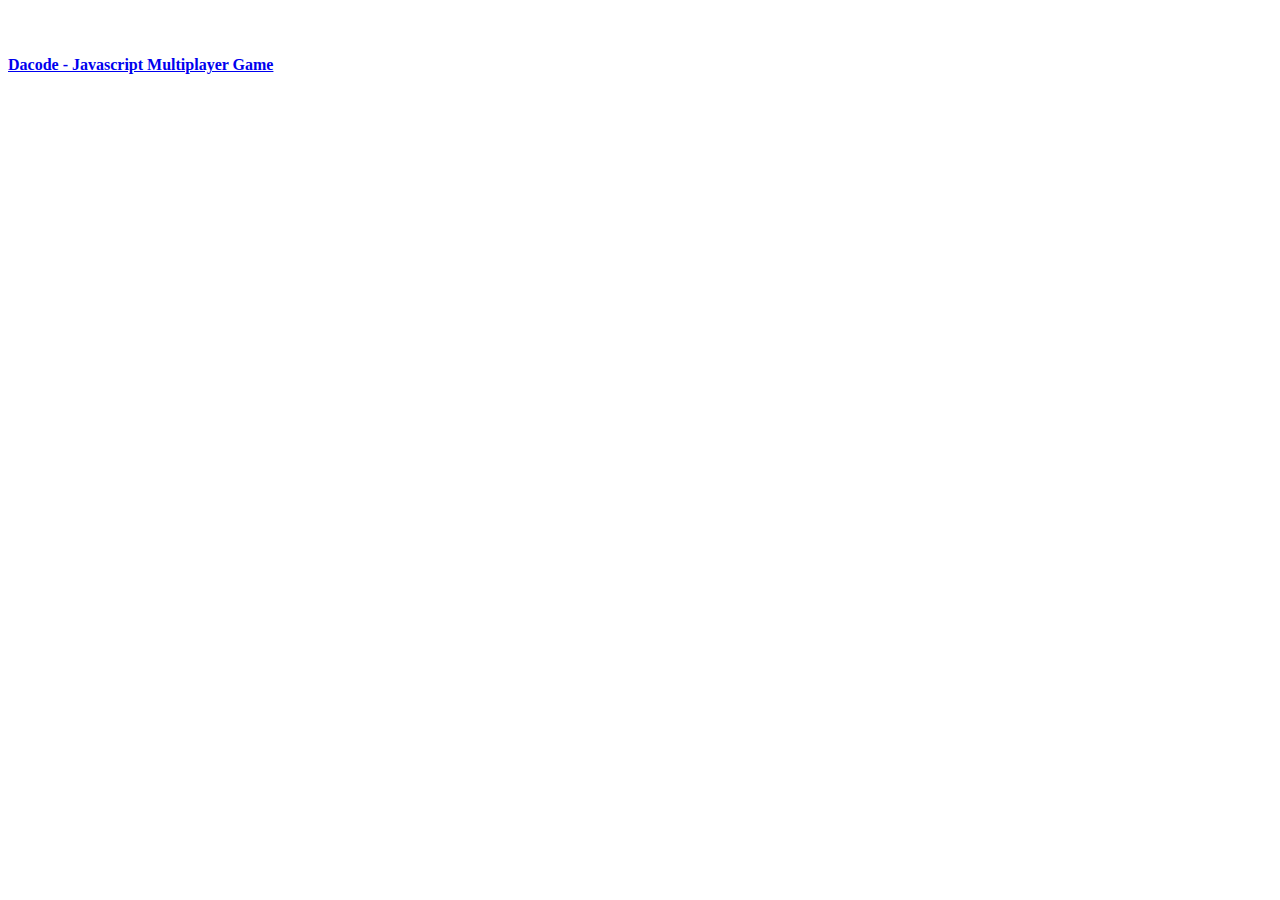
==== commit dcc6f2a9: "Removing content" ====
--- a/index.html
+++ b/index.html
@@ -20,26 +20,6 @@
 <body>
 
 
-<nav  class="navbar navbar-expand-sm navbar-dark bg-dark fixed-top" id="navContainer">
-	<button class="navbar-toggler " type="button" data-toggle="collapse" data-target="#navbar" >
-    	<span class="navbar-toggler-icon"></span>
-  	</button>
-  <!-- Navbar content -->
-	<div class="collapse navbar-collapse" id="navbar">
-    
-        <ul class="navbar-nav">
-            <li class="nav-item">
-              <a class="nav-link t-300" href="#" id="homeNav"><i class="material-icons">home</i>Home</a>
-            </li>
-            <li class="nav-item">
-              <a class="nav-link t-300"  href="#skills" id="skillsNav"><i class="material-icons">edit</i>Skills</a>
-            </li>
-            <li class="nav-item">
-              <a class="nav-link t-300"  href="#contact" id="contactNav"><i class="material-icons">call</i>Contact</a>
-            </li>
-        </ul>
-	</div>
-</nav>
 
 
 
@@ -47,74 +27,9 @@
 
 <div class="main" >
 
-  <div class="content mx-auto">
-	<!--  
-	<canvas class="w-100 bg-black" id="mainCanvas" width="1920" height="480">  
-	</canvas>
-	  -->
-	<div class="topBanner">
-			<div class="container-fluid w-100 text-center d-flex mainBanner"></div>
-	</div> 
-	
   
-  
+            <h4 class=""><a href="dacode.html">Dacode - Javascript Multiplayer Game</a></h4>
         
-  
-	<div  class="skills d-flex flex-wrap m-3">
-   	
-   		<div class="container-fluid w-50 my-2">
-      		<h1 class="w-100 text-center">About</h1>
-            <p>My name is David and I'm a software engineer with over a year and a half experience working at SMS International and I'm looking for a new adventure. I have a passion for software, technology, and food. In my spare time, I enjoy sport & photography, and playing games with my friends. I studied Computer Science at the University of Canterbury in New Zealand. I am actively seeking employment in a role that is varied, challenging, and embraces creative thinking and innovation.
-            </p>
-        </div>
-   	
-   	
-    	<div class="container-fluid w-50 text-center my-2" id="skills">
-        <h1 class="w-100 ">Skills</h1>
-            <ul class="list-group list-group-flush mx-auto">
-              <li class="list-group-item border-top-0 ">Javascript, JQuery</li>
-              <li class="list-group-item">PHP</li>
-              <li class="list-group-item">HTML5/CSS3</li>
-              <li class="list-group-item">Python</li>
-              <li class="list-group-item">Adobe Creative Cloud</li>
-              <li class="list-group-item">Version Control</li>
-            </ul>
-        </div>
-
-		
-	</div>
-    
-    
-	<div id="projects" class="projects d-flex flex-wrap m-3">
-		<h1 class="w-100 text-center">Projects</h1>
-        
-        <div class="container-fluid w-100 my-2">
-        	<h4 class="">SMS International</h4>
-            <p>I have built from scratch a live web-based, fully customisable dashboard web application - <strong> Javascript/JQuery, PHP, HTML5, and CSS. </strong> This application is now used in electronics manufacturing for monitoring productivity and efficiency within factories. The product has recently been personally deployed to the biggest Contract Electronics manufacturer in the world, Foxconn, in several of their production lines located in China. 
-            </p>
-        </div>
-        
-        <div class="container-fluid w-100 my-2">
-            <h4 class=""><a href="dacode.html">Dacode - Javascript Multiplayer Game</a></h4>
-            <p>In my spare time, I have started working on a project called Dacode. Dacode is a game in which a team of players take turns utilising their wit to communicate information to their teammates only using one word. A large part of the reason I decided to develop Dacode was to learn and develop my skills in<strong> Vue.js, BootStrap, and Google API's (Firebase). </strong>
-            </p>
-        </div>
-        
-	</div>
-	
-	
-   
-     
-  </div> <!-- content end -->
-
-	<div id="contact" class="contact bg-dark p-3">
-    	<div class="container-fluid w-100 text-white text-right my-2">
-			<div class="dpIcon float-left"></div>
-            <h4 class="mb-3">Contact</h4>
-			<p><a class="t-300" href="mailto:david.a.peattie@gmail.com">david.a.peattie@gmail.com</a></p>
-			<p class="m-0"><a class="t-300" href="tel:+64277691932" >0277691932</a></p>
-        </div> 	
-	</div>
 	
 	
 </div>
@@ -169,4 +84,4 @@
 
 
 </body>
-</html>+</html>
--- a/css/main.css
+++ b/css/main.css
@@ -152,8 +152,16 @@
 	margin-left:20px;	
 }
 
-
-
+.content{
+	max-width:1200px;
+	box-shadow: 0 0 20px 0px #00000030;
+
+
+}
+
+.content div:last-child{
+	margin-bottom:0px !important;
+}
 
 
 
